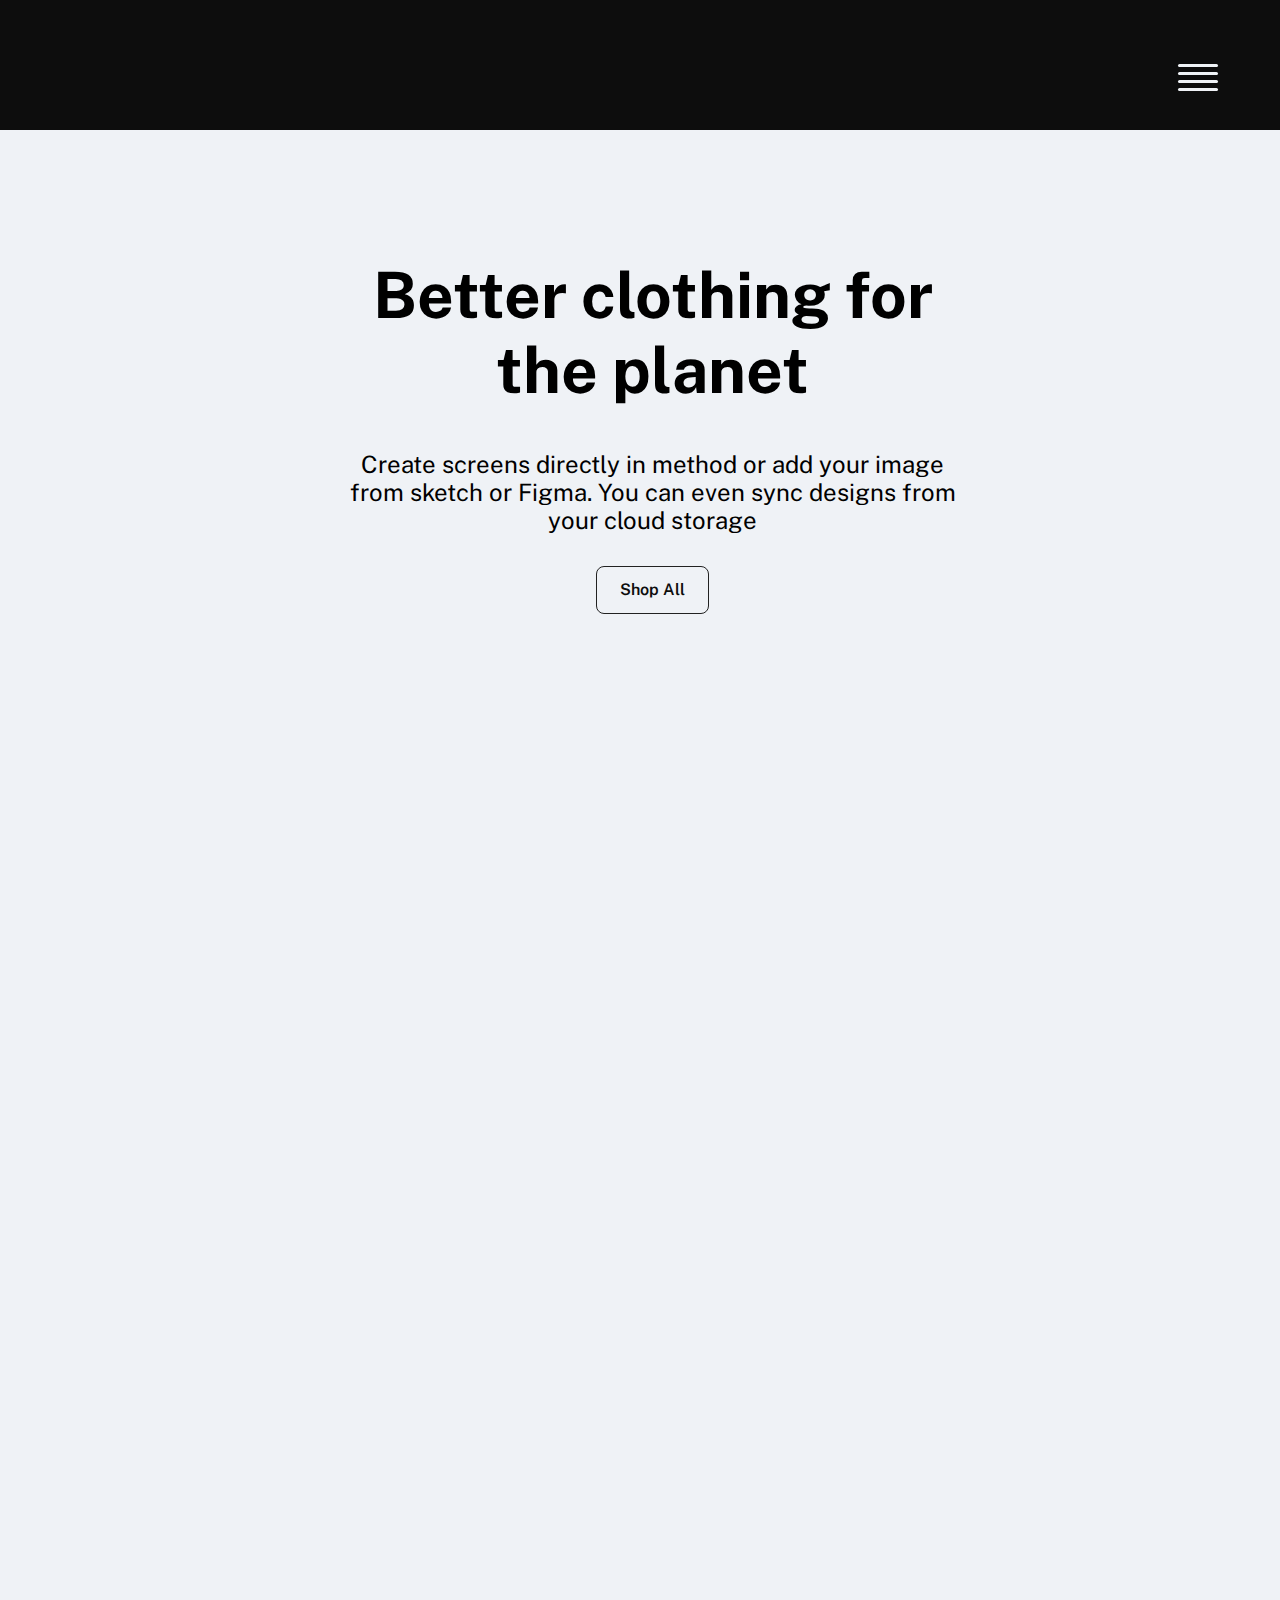
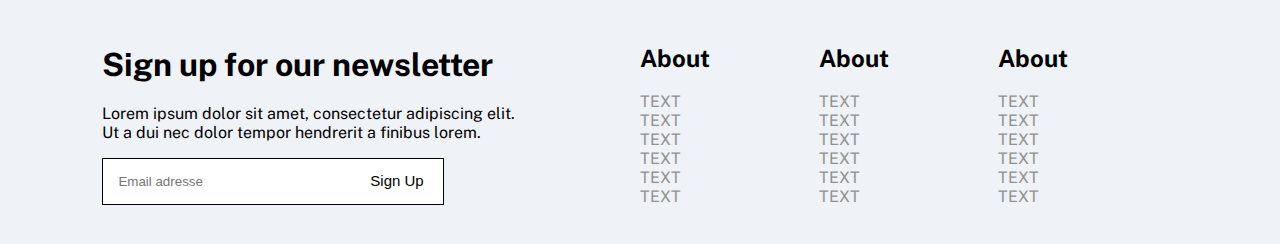
==== index.html @ ac18354f "Container 1 Fini -titre -texte -bouton Container 2 Fini -image" ====
<!DOCTYPE html>
<html lang="fr">
<head>
    <meta charset="UTF-8">
    <meta http-equiv="X-UA-Compatible" content="IE=edge">
    <meta name="viewport" content="width=device-width, initial-scale=1.0">
    <link rel="stylesheet" href="styles/header.css">
    <link rel="stylesheet" href="styles/footer.css">
    <link rel="stylesheet" href="styles/index.css">
    <title>Useless Marketplace</title>
</head>
<body>
<!-- Nav-Bar -->
<div class="navbar">
    <a href="javascript:void(0);" onclick="burgerMenu()">
        <div class="burger">
            <div class="lines">
                <div class="line"></div>
                <div class="line"></div>
                <div class="line"></div>
                <div class="line"></div>
            </div>
        </div>
    </a>
    <div id="nav">
        <div class="links">
            <a href="index.html"><h1>Useless Marketplace</h1></a>
            <a href="pages/catalogue.html"><p>Shop</p></a>
            <a href="#"><p>Stories</p></a>
            <a href="#"><p>About</p></a>
        </div>
        <div class="search">
            <a href="#">
                <svg xmlns:dc="http://purl.org/dc/elements/1.1/" xmlns:cc="http://creativecommons.org/ns#" xmlns:rdf="http://www.w3.org/1999/02/22-rdf-syntax-ns#" xmlns:svg="http://www.w3.org/2000/svg" xmlns="http://www.w3.org/2000/svg" xmlns:sodipodi="http://sodipodi.sourceforge.net/DTD/sodipodi-0.dtd" xmlns:inkscape="http://www.inkscape.org/namespaces/inkscape" width="25" height="25" viewBox="0 0 500.00001 500.00001" id="svg4162" version="1.1" inkscape:version="0.92.3 (2405546, 2018-03-11)" sodipodi:docname="Search_Icon.svg">
                    <defs id="defs4164"/>
                    <sodipodi:namedview id="base" pagecolor="#ffffff" bordercolor="#666666" borderopacity="1.0" inkscape:pageopacity="0.0" inkscape:pageshadow="2" inkscape:zoom="0.954" inkscape:cx="250" inkscape:cy="250" inkscape:document-units="px" inkscape:current-layer="layer1" showgrid="false" units="px" inkscape:window-width="1366" inkscape:window-height="706" inkscape:window-x="-8" inkscape:window-y="-8" inkscape:window-maximized="1"/>
                    <metadata id="metadata4167">
                        <rdf:RDF>
                            <cc:Work rdf:about="">
                                <dc:format>image/svg+xml</dc:format>
                                <dc:type rdf:resource="http://purl.org/dc/dcmitype/StillImage"/>
                                <dc:title/>
                            </cc:Work>
                        </rdf:RDF>
                    </metadata>
                    <g inkscape:label="Layer 1" inkscape:groupmode="layer" id="layer1" transform="translate(0,-552.36216)">
                        <g id="g1400" transform="translate(-4.3609793,-7.6704785)">
                            <path inkscape:connector-curvature="0" id="path4714" d="M 232.83952,614.96702 A 154.04816,154.04794 0 0 0 78.79153,769.01382 154.04816,154.04794 0 0 0 232.83952,923.06184 154.04816,154.04794 0 0 0 386.88751,769.01382 154.04816,154.04794 0 0 0 232.83952,614.96702 Z m 0,26.77613 A 129.95832,127.2707 0 0 1 362.79832,769.01382 129.95832,127.2707 0 0 1 232.83952,896.28449 129.95832,127.2707 0 0 1 102.88194,769.01382 129.95832,127.2707 0 0 1 232.83952,641.74315 Z" style="opacity:1;fill:#EFF2F6;fill-opacity:1;stroke:none;stroke-opacity:1"/>
                            <rect ry="18.08342" rx="33.249443" transform="matrix(0.65316768,0.7572133,-0.60689051,0.79478545,0,0)" y="319.55432" x="794.8775" height="36.16684" width="173.02675" id="rect4721" style="opacity:1;fill:#EFF2F6;fill-opacity:1;stroke:none;stroke-opacity:1"/>
                        </g>
                    </g>
                </svg>
            </a>
            <input class="search-bar" type="text" placeholder="Search"></input>
        </div>
        <div class="account">
            <a href="#">
                <svg version="1.1" id="Capa_1" xmlns="http://www.w3.org/2000/svg" xmlns:xlink="http://www.w3.org/1999/xlink" style="fill:#ffffff" width="25" height="25" x="0px" y="0px" viewBox="0 0 483.1 483.1" xml:space="preserve">
                        <g>
                            <path style="fill:#ffffff" d="M434.55,418.7l-27.8-313.3c-0.5-6.2-5.7-10.9-12-10.9h-58.6c-0.1-52.1-42.5-94.5-94.6-94.5s-94.5,42.4-94.6,94.5h-58.6
                                c-6.2,0-11.4,4.7-12,10.9l-27.8,313.3c0,0.4,0,0.7,0,1.1c0,34.9,32.1,63.3,71.5,63.3h243c39.4,0,71.5-28.4,71.5-63.3
                                C434.55,419.4,434.55,419.1,434.55,418.7z M241.55,24c38.9,0,70.5,31.6,70.6,70.5h-141.2C171.05,55.6,202.65,24,241.55,24z
                                M363.05,459h-243c-26,0-47.2-17.3-47.5-38.8l26.8-301.7h47.6v42.1c0,6.6,5.4,12,12,12s12-5.4,12-12v-42.1h141.2v42.1
                                c0,6.6,5.4,12,12,12s12-5.4,12-12v-42.1h47.6l26.8,301.8C410.25,441.7,389.05,459,363.05,459z"/>
                        </g>
                    </svg>
            </a>
            <h2>2</h2>
            <a href="#"><h2>Login</h2></a>
        </div>
    </div>
    <hr class="underline">
</div>
<script>
    function burgerMenu() {
        var x = document.getElementById("nav");
        if (x.style.display === "flex") {
            x.style.display = "none";
        } else {
            x.style.display = "flex";
        }
    }
</script>
<!-- Fin NavBar -->














<div class="container1">
    <h1>Better clothing for the planet</h1>
    <p>Create screens directly in method or add your image from sketch or Figma. You can even sync designs from your cloud storage</p>
    <div class="text-center">
        <a type="submit" href="pages/catalogue.html">Shop All</a>
    </div>
</div>

<div class="container2">
</div>

<div class="container3">
</div>



<footer>

    <div class="contenu-footer">
        <div class="footer-left">
            <div class="news-letter">
                <h1>Sign up for our newsletter</h1>
                <p>Lorem ipsum dolor sit amet, consectetur adipiscing elit. Ut a dui nec dolor tempor hendrerit a finibus lorem.</p>
                <div class="news-submit">
                    <input class="champs-entrer" type="text" id="news" name="news" required minlength="4" maxlength="8" size="50" placeholder="Email adresse">
                    <input class="sub-button" type="submit" value="Sign Up">
                </div>
            </div>

        </div>
        <div class="footer-right">
            <div class="bloc footer-shop">
                <h2>About</h2>
                <a href="#">TEXT</a><br>
                <a href="#">TEXT</a><br>
                <a href="#">TEXT</a><br>
                <a href="#">TEXT</a><br>
                <a href="#">TEXT</a><br>
                <a href="#">TEXT</a><br>
            </div>
            <div class="bloc footer-help">
                <h2>About</h2>
                <a href="#">TEXT</a><br>
                <a href="#">TEXT</a><br>
                <a href="#">TEXT</a><br>
                <a href="#">TEXT</a><br>
                <a href="#">TEXT</a><br>
                <a href="#">TEXT</a><br>
            </div>
            <div class="bloc footer-about">
                <h2>About</h2>
                <a href="#">TEXT</a><br>
                <a href="#">TEXT</a><br>
                <a href="#">TEXT</a><br>
                <a href="#">TEXT</a><br>
                <a href="#">TEXT</a><br>
                <a href="#">TEXT</a><br>
            </div>
        </div>
    </div>
</footer>

</body>
</html>
---- styles/header.css ----
@import url('https://fonts.googleapis.com/css2?family=Public+Sans:wght@100;300;400;500;700;900&display=swap');

/* NavBar */

.navbar {
    display: flex;
    flex-flow: column wrap;
    background-color: var(--primary);
    font-family: "Public Sans";
    padding-bottom: 6%;
} 

a .burger {
    display: flex;
    flex-flow: column nowrap;
    align-items: flex-end;
    /* padding-bottom: 80%; */
    margin-top: 5%;
    margin-right: 5%;
    margin-bottom: 3%;
}

a .burger .lines {
    display: flex;
    flex-flow: column nowrap;
    justify-content: end;
    align-content: flex-end;
}

a .burger .lines .line {
    width: 40px;
    height: 3px;
    margin-bottom: 5px;
    background-color: var(--bg);
    border-radius: 15000px;
}

#nav {
    display: flex;
    flex-flow: column wrap;
    margin-left: 10%;
    margin-right: 10%;
    margin-top: -10%;
    align-items: center;
    justify-content: center;
    align-content: center;
    width: 80%;
    overflow: hidden;
    display: none;
    animation-name: fadeInOpacity;
	animation-iteration-count: 1;
	animation-timing-function: ease-in;
	animation-duration: .5s;
}

@keyframes fadeInOpacity {
    0% {
		opacity: 0;
	}
	100% {
		opacity: 1;
	}
}

.links {
    display: flex;
    flex-flow: column nowrap;
    flex-grow: 2;
    align-items: center;
    justify-content: center;
    align-content: center;
}

.links a {
    text-decoration: none;
    color: var(--bg);
    font-size: 36px;
    margin-left: 5%;
    margin-top: 20px;
    margin-bottom: 20px;
    text-align: center;
}

.links a h1 {
    font-size: 24px;
    font-weight: bold;
}

.links a p {
    font-size: 24px;
    font-weight: 300;
}

.search {
    display: flex;
    flex-flow: row nowrap;
    flex-grow: 2;
    align-items: center;
}

.search svg {
    color: var(--bg);
}

.search .search-bar {
    padding: 12px 20px;
    width: 70vw;
    background-color: var(--primary);
    color: var(--bg);
    border: none;
    font-size: large;
}

.search .search-bar:focus {
    border: none;
    outline: none;
}

.account {
    display: flex;
    flex-flow: row wrap;
    flex-grow: 1;
    justify-content: flex-end;
    align-items: center;
    align-content: flex-end;
    margin-bottom: 10%;
}

.account svg {
    color: var(--bg);
}

.account h2 {
    color: var(--bg);
    margin-left: 4px;
    font-size: 18px;
    font-weight: 400;
}

.account a {
    margin-left: 25px;
    text-decoration: none;
}

.underline {
    color: var(--bg); 
    background-color: var(--bg); 
    width: 100%;
    opacity: 0.0;
}

@media screen and (min-width: 1600px) {
    .navbar {
        padding-bottom: 0px;
    }
    .burger {
        display: none;
    }

    .burger .line {
        display: none;
    }

    .navbar {
        display: flex;
        flex-flow: row wrap;
        background-color: var(--primary);
    } 
    
    #nav {
        display: flex;
        flex-flow: row nowrap;
        padding: 0;
        margin: 0;
        margin-left: 10%;
        margin-right: 10%;
        align-items: center;
        width: 100%;
        opacity: 1;
        color: var(--bg);
    }
    
    .links {
        display: flex;
        flex-flow: row nowrap;
        flex-grow: 2;
        align-items: center;
        justify-content: center;
        align-content: center;
    }
    
    .links a {
        text-decoration: none;
        color: var(--bg);
        font-size: 36px;
        margin-left: 5%;
        margin-top: 20px;
        margin-bottom: 20px;
    }
    
    .links a h1 {
        font-size: 24px;
        font-weight: bold;
    }
    
    .links a p {
        font-size: 24px;
        font-weight: 300;
    }
    
    .search {
        display: flex;
        flex-flow: row nowrap;
        flex-grow: 2;
        align-items: center;
        margin-left: 50px;
    }
    
    .search svg {
        color: var(--bg);
    }
    
    .search .search-bar {
        padding: 12px 20px;
        width: 600px;
        background-color: var(--primary);
        color: var(--bg);
        border: none;
        font-size: large;
    }
    
    .search .search-bar:focus {
        border: none;
        outline: none;
    }
    
    .account {
        display: flex;
        flex-flow: row wrap;
        flex-grow: 1;
        justify-content: flex-end;
        align-items: center;
        align-content: flex-end;
        margin-bottom: 0;
    }
    
    .account svg {
        color: var(--bg);
    }
    
    .account h2 {
        color: var(--bg);
        margin-left: 4px;
        font-size: 18px;
        font-weight: 400;
    }
    
    .account a {
        margin-left: 25px;
        text-decoration: none;
    }
    
    .underline {
        color: var(--bg); 
        background-color: var(--bg); 
        width: 100%;
        opacity: 1.0;
    }
}

:root {
    --primary: #0D0D0D;
    --secondary: #979797;
    --bg: #EFF2F6;
    --text-primary: black;
    --text-secondary: #979797;
    --border: #1C275A;
}
---- styles/footer.css ----
@import url('https://fonts.googleapis.com/css2?family=Public+Sans:wght@500&display=swap');

.news-submit{
    border: 1px solid black;
    width: 75%;
    padding: 2%;
    background-color: white;
}

.sub-button{
    font-size: 15px;
    border: none;
    margin-left: 8%;
    background-color: white;
}

.sub-button:hover{
    cursor: pointer;
}

.champs-entrer{
    width: 65%;
    padding: 2%;
    border: none;
}

.contenu-footer{
    display: flex;
    flex-wrap: wrap;
    padding-left: 8%;
    padding-right: 8%;
    padding-top: 3%;
    padding-bottom: 3%;
    font-family: 'Public Sans', sans-serif;
}


.contenu-footer a{
    text-decoration: none;
    color: #909090;
}

.footer-right{
    display: flex;
    width: 100%;

}

.bloc{
    width: 100%;
}

.footer-left{
    width: 50%;
    justify-content: center;
}

.footer-right{
    width: 50%;
}

.news-letter{
    width: 80%;
}



@media all and (orientation : portrait){
    .contenu-footer{
        flex-direction: column;
    }

    .footer-right{
        width: 100%

    }
    .footer-left{
        width: 100%;
    }

    .news-letter{
        width: 100%;
    }
    .bloc{
        width: 100%;
    }

    .news-submit{
        border: 1px solid black;
        width: 90%;
        padding: 2%;
    }
    
    .sub-button{
        font-size: 15px;
        margin-left: 2%;
        border: none;
        background-color: white;
    }
    
    .champs-entrer{
        width: 70%;
        padding: 2%;
        border: none;
    }
}
---- styles/index.css ----
html, body {
    width: 100%;
    height: 100%;
    margin: 0;
    padding: 0;
    scroll-behavior: smooth;
    font-family: "Public Sans";
    background-color: #EFF2F6;
}

/* Container 1 ------------------------------------------------------ */
.container1{
    height: auto;
    width: 50%;
    margin: 5% 26%;
    padding-top: 20px;
    padding-bottom: 20px;

}

.container1 h1 {
    text-align: center;
    font-size: 400%;
}

.container1 p{
    text-align: center;
    font-size: 24px;
}



.text-center {
    margin-top: 5%;
    text-align: center;
}

.container1 a {
    font-size: 16px;
    line-height: 20px;
    font-weight: 600;
    border-radius: 8px;
    cursor: pointer;
    padding: 13px 23px;
    border: 1px solid #222222;
    display: inline-block;
    outline: none;
    text-decoration: none;
    color: #0D0D0D;

}
.container1 a:hover {
    border-color: #000000;
    background: #f7f7f7;
}

@media (max-width: 480px) {
    .container1{
        height: auto;
        width: 50%;
        margin: 5% 26%;
        padding-top: 2%;
        padding-bottom: 8%;

    }

    .container1 h1 {
        text-align: center;
        font-size: 300%;
    }

    .container1 p{
        text-align: center;
        font-size: 20px;
    }
}


/* Container 2 ------------------------------------------------------ */

.container2{

    height: 80%;
    /*background-color: #979797;*/
    background-image: url("https://wallpaperstock.net/wallpapers/thumbs1/54880hd.jpg");
    background-position: center;
    margin-left: 5%;
    margin-right: 5%;
}

@media (max-width: 480px) {
    .container2{

        height: 80%;
        /*background-color: #979797;*/
        background-image: url("https://wallpaperstock.net/wallpapers/thumbs1/54880hd.jpg");
        background-position: center;
        margin-left: 0%;
        margin-right: 0%;

    }
}

/* Container 3 ------------------------------------------------------ */

.container3{
    height: auto;
    width: 50%;
    margin: 5% auto;
    padding-top: 20px;
    padding-bottom: 20px;

}

/* Navbar ------------------------------------------------------ */

@media screen and (min-width: 1600px) {
    :root {
        --primary: #EFF2F6;
        --secondary: #979797;
        --bg: #0D0D0D;
        --text-primary: black;
        --text-secondary: #979797;
        --border: #1C275A;
    }
}
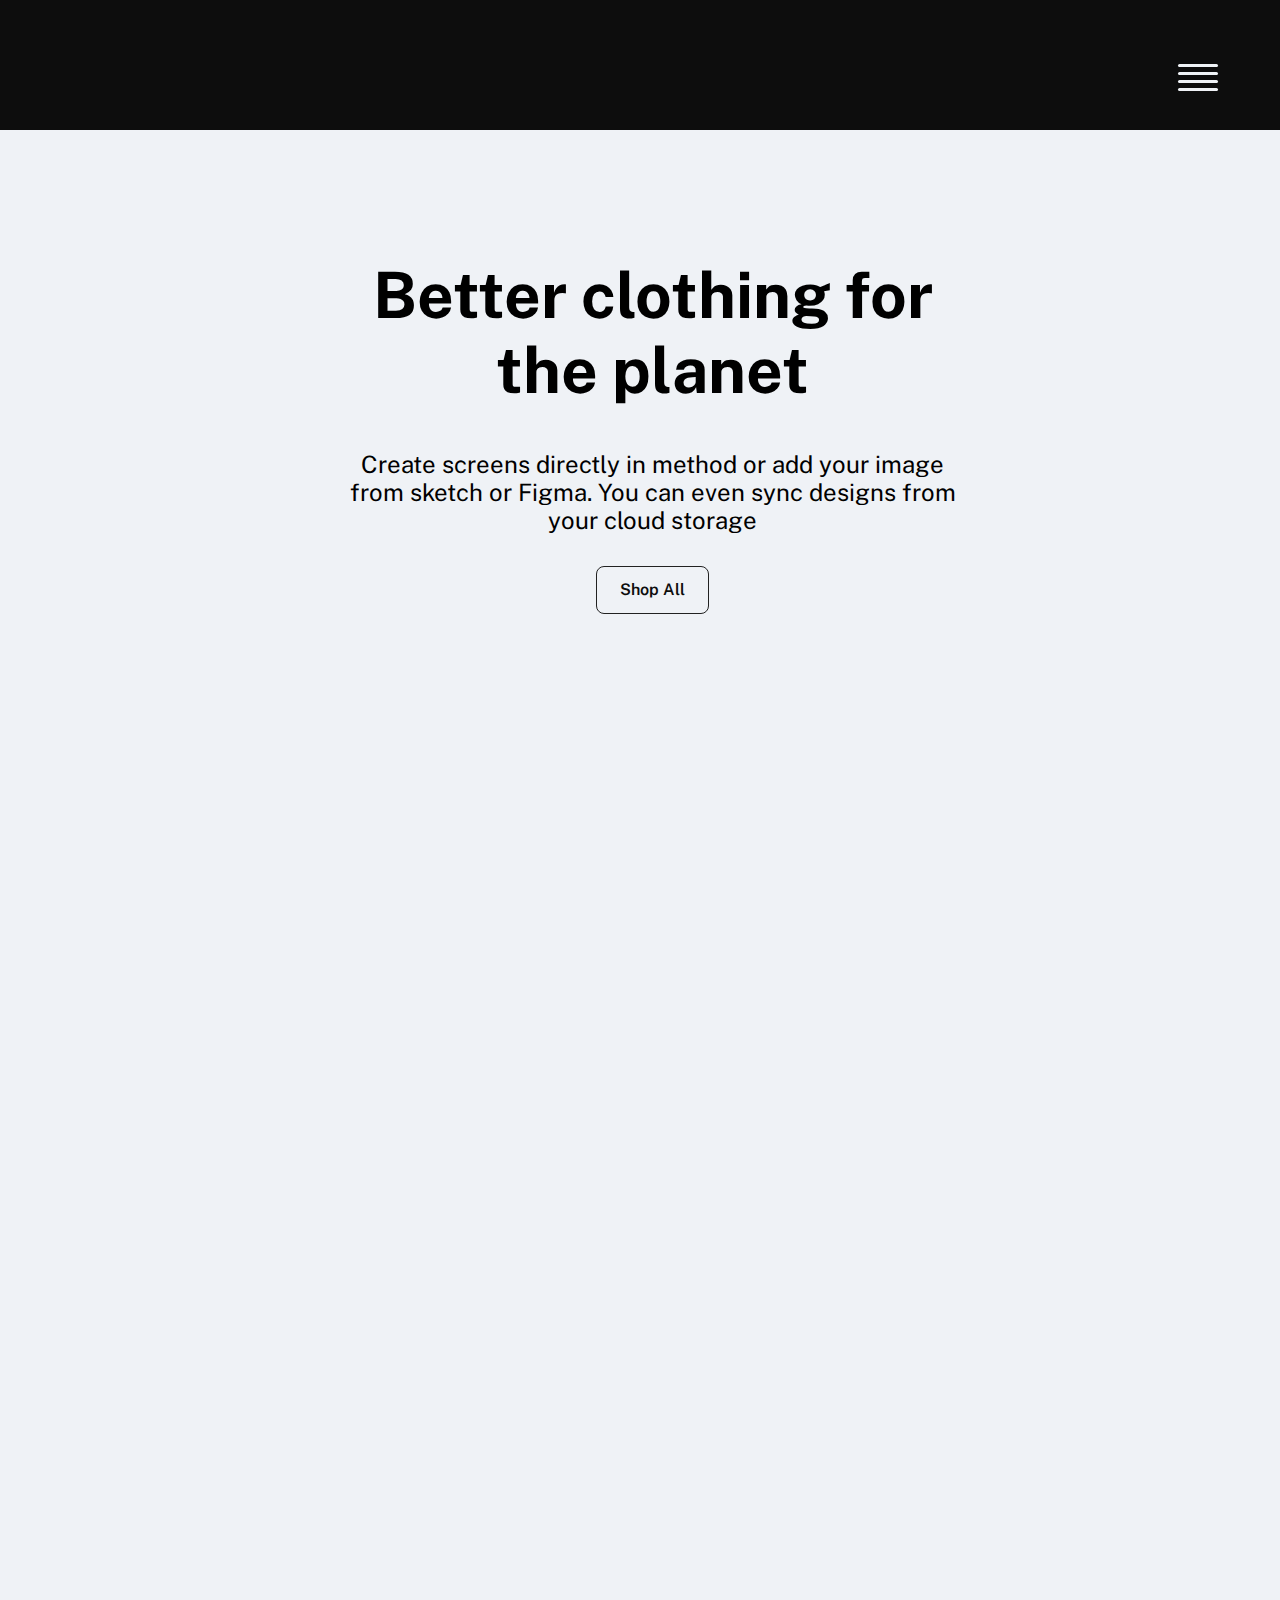
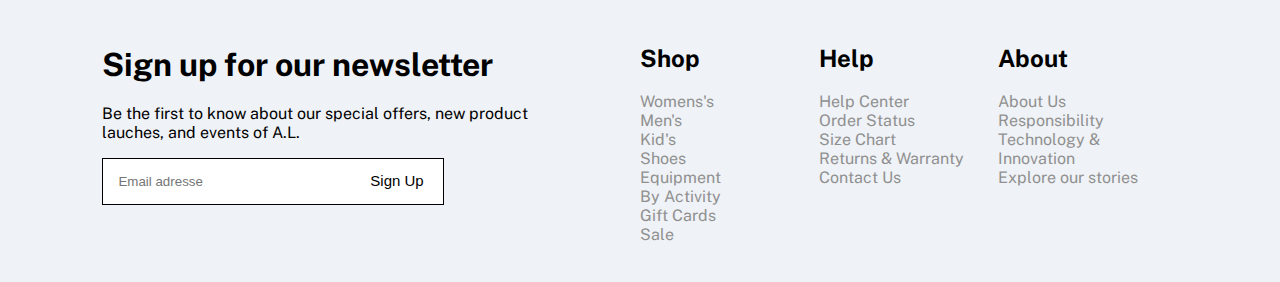
==== commit 74cba2d3: "Footer" ====
--- a/index.html
+++ b/index.html
@@ -118,7 +118,7 @@
         <div class="footer-left">
             <div class="news-letter">
                 <h1>Sign up for our newsletter</h1>
-                <p>Lorem ipsum dolor sit amet, consectetur adipiscing elit. Ut a dui nec dolor tempor hendrerit a finibus lorem.</p>
+                <p>Be the first to know about our special offers, new product lauches, and events of A.L.</p>
                 <div class="news-submit">
                     <input class="champs-entrer" type="text" id="news" name="news" required minlength="4" maxlength="8" size="50" placeholder="Email adresse">
                     <input class="sub-button" type="submit" value="Sign Up">
@@ -128,31 +128,30 @@
         </div>
         <div class="footer-right">
             <div class="bloc footer-shop">
-                <h2>About</h2>
-                <a href="#">TEXT</a><br>
-                <a href="#">TEXT</a><br>
-                <a href="#">TEXT</a><br>
-                <a href="#">TEXT</a><br>
-                <a href="#">TEXT</a><br>
-                <a href="#">TEXT</a><br>
+                <h2>Shop</h2>
+                <a href="#">Womens's</a><br>
+                <a href="#">Men's</a><br>
+                <a href="#">Kid's</a><br>
+                <a href="#">Shoes</a><br>
+                <a href="#">Equipment</a><br>
+                <a href="#">By Activity</a><br>
+                <a href="#">Gift Cards</a><br>
+                <a href="#">Sale</a><br>
             </div>
             <div class="bloc footer-help">
-                <h2>About</h2>
-                <a href="#">TEXT</a><br>
-                <a href="#">TEXT</a><br>
-                <a href="#">TEXT</a><br>
-                <a href="#">TEXT</a><br>
-                <a href="#">TEXT</a><br>
-                <a href="#">TEXT</a><br>
+                <h2>Help</h2>
+                <a href="#">Help Center</a><br>
+                <a href="#">Order Status</a><br>
+                <a href="#">Size Chart</a><br>
+                <a href="#">Returns & Warranty</a><br>
+                <a href="#">Contact Us</a><br>
             </div>
             <div class="bloc footer-about">
                 <h2>About</h2>
-                <a href="#">TEXT</a><br>
-                <a href="#">TEXT</a><br>
-                <a href="#">TEXT</a><br>
-                <a href="#">TEXT</a><br>
-                <a href="#">TEXT</a><br>
-                <a href="#">TEXT</a><br>
+                <a href="#">About Us</a><br>
+                <a href="#">Responsibility</a><br>
+                <a href="#">Technology & Innovation</a><br>
+                <a href="#">Explore our stories</a><br>
             </div>
         </div>
     </div>
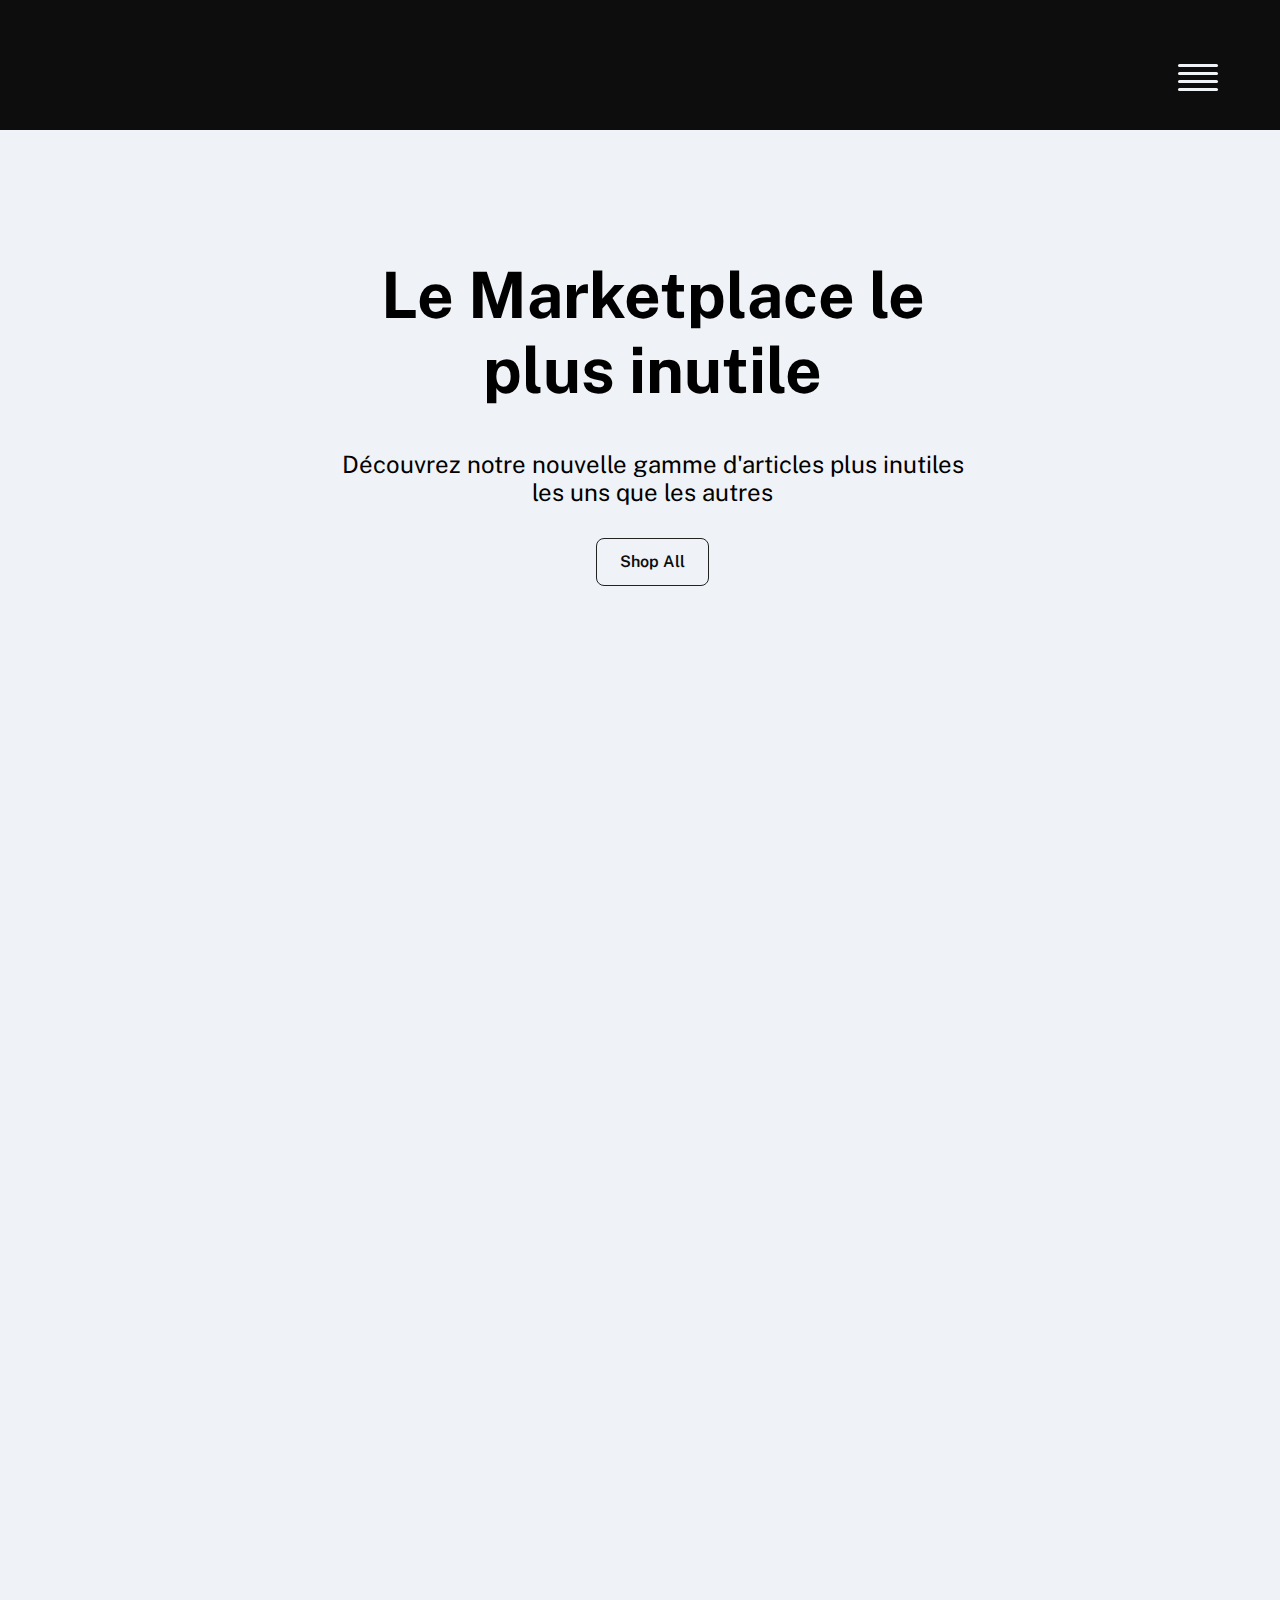
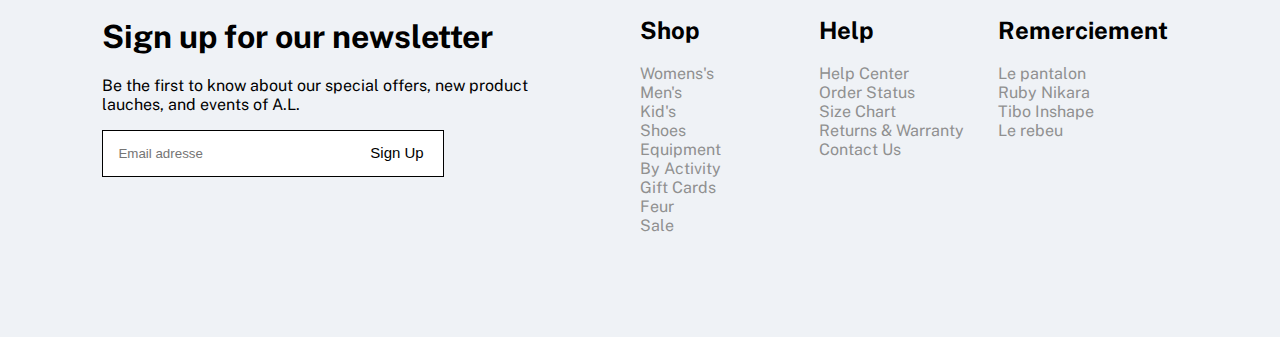
==== commit e61c121d: "Contenu de la page" ====
--- a/index.html
+++ b/index.html
@@ -97,8 +97,8 @@
 
 
 <div class="container1">
-    <h1>Better clothing for the planet</h1>
-    <p>Create screens directly in method or add your image from sketch or Figma. You can even sync designs from your cloud storage</p>
+    <h1>Le Marketplace le plus inutile</h1>
+    <p>Découvrez notre nouvelle gamme d'articles plus inutiles les uns que les autres</p>
     <div class="text-center">
         <a type="submit" href="pages/catalogue.html">Shop All</a>
     </div>
@@ -136,6 +136,7 @@
                 <a href="#">Equipment</a><br>
                 <a href="#">By Activity</a><br>
                 <a href="#">Gift Cards</a><br>
+                <a href="#">Feur</a><br>
                 <a href="#">Sale</a><br>
             </div>
             <div class="bloc footer-help">
@@ -144,14 +145,14 @@
                 <a href="#">Order Status</a><br>
                 <a href="#">Size Chart</a><br>
                 <a href="#">Returns & Warranty</a><br>
-                <a href="#">Contact Us</a><br>
+                <a href="#">Contact Us </a><br>
             </div>
             <div class="bloc footer-about">
-                <h2>About</h2>
-                <a href="#">About Us</a><br>
-                <a href="#">Responsibility</a><br>
-                <a href="#">Technology & Innovation</a><br>
-                <a href="#">Explore our stories</a><br>
+                <h2>Remerciement</h2>
+                <a href="#">Le pantalon</a><br>
+                <a href="#">Ruby Nikara</a><br>
+                <a href="#">Tibo Inshape</a><br>
+                <a href="#">Le rebeu</a><br>
             </div>
         </div>
     </div>
--- a/styles/footer.css
+++ b/styles/footer.css
@@ -30,7 +30,7 @@
     padding-left: 8%;
     padding-right: 8%;
     padding-top: 3%;
-    padding-bottom: 3%;
+    padding-bottom: 8%;
     font-family: 'Public Sans', sans-serif;
 }
 
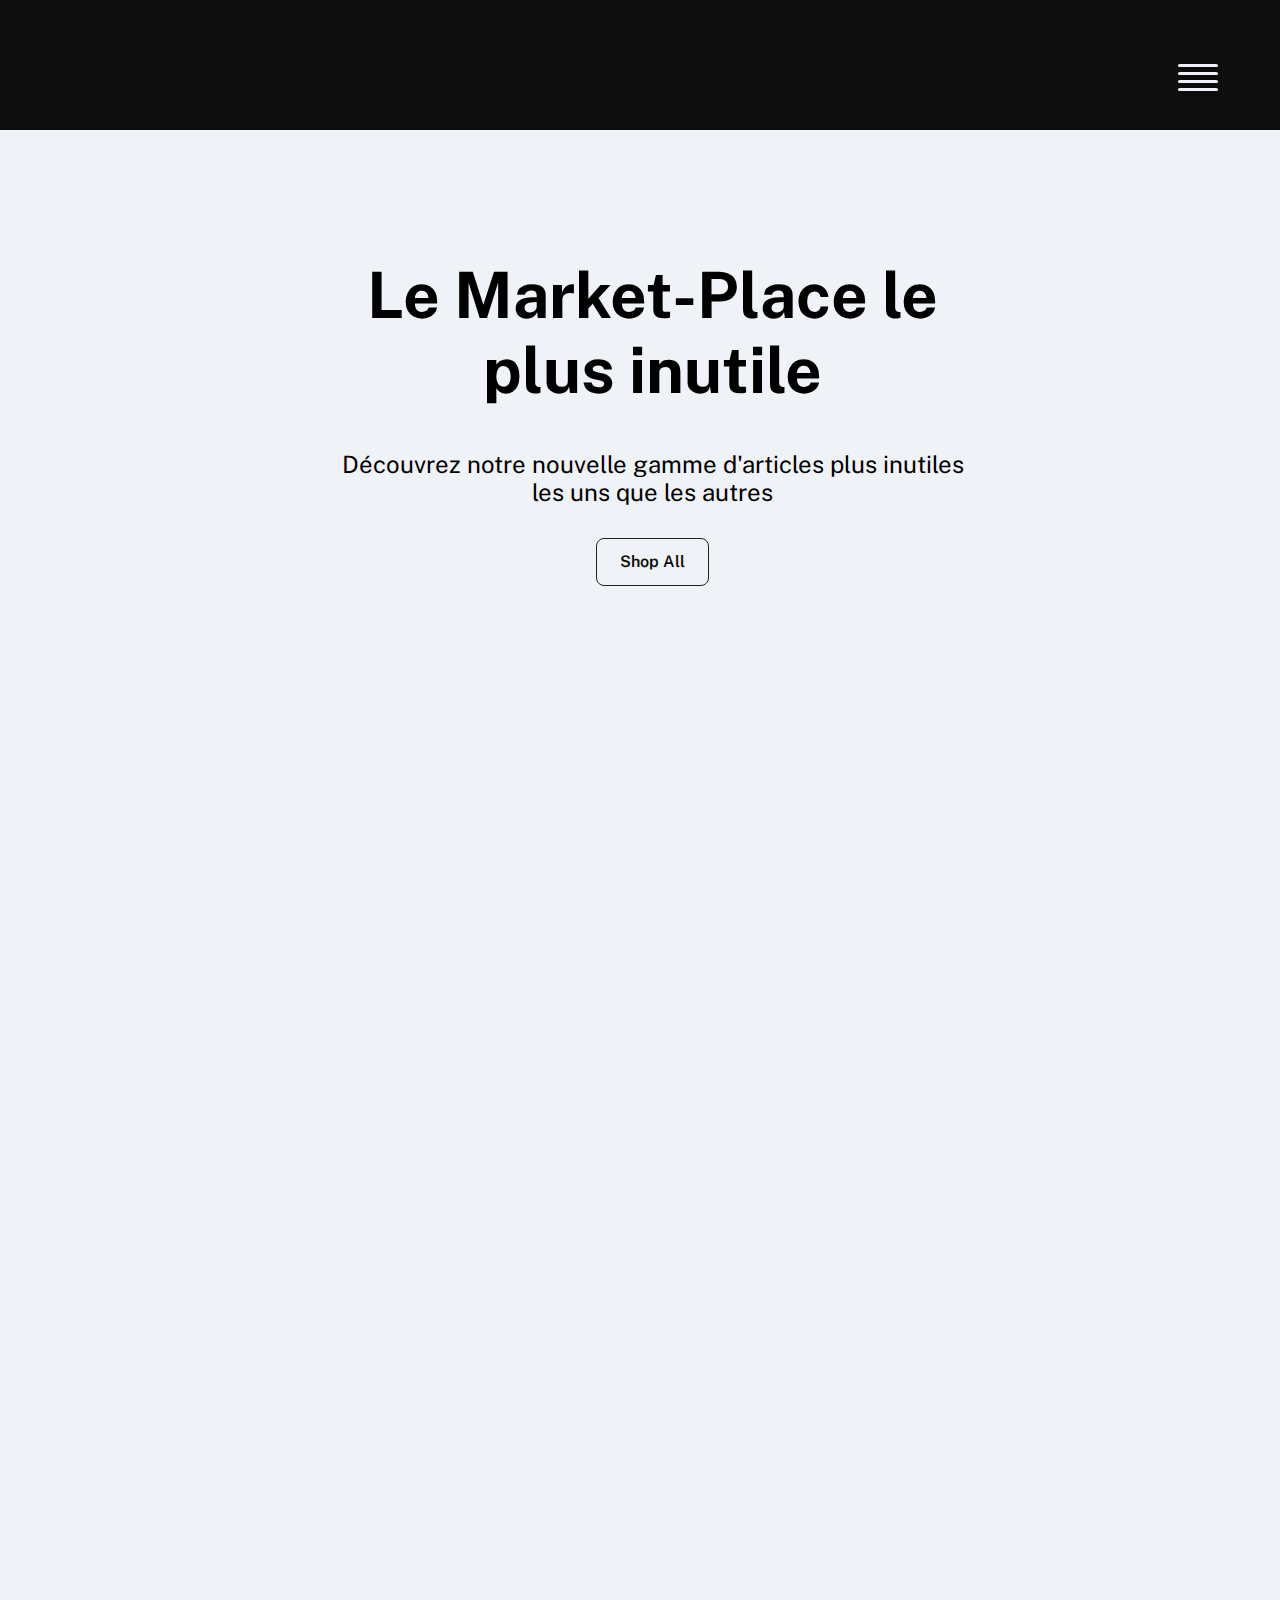
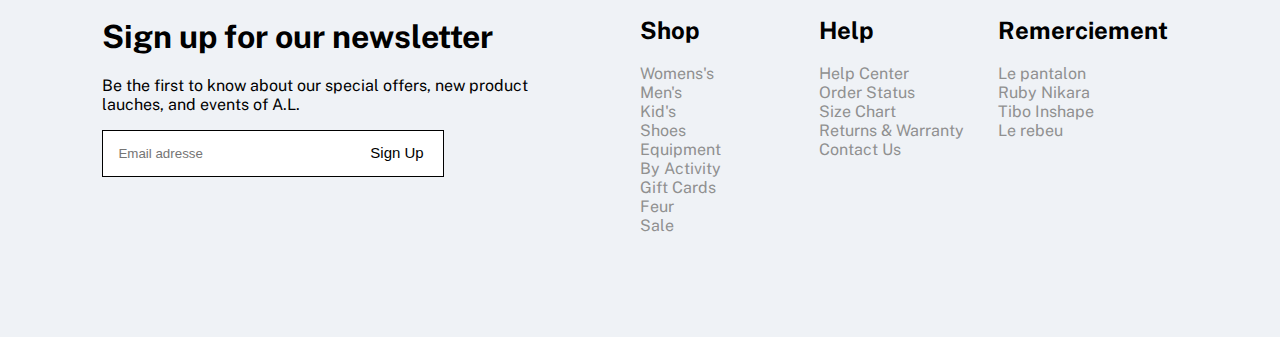
==== commit b851e21b: "Correction Mini Bug Titre" ====
--- a/index.html
+++ b/index.html
@@ -97,7 +97,7 @@
 
 
 <div class="container1">
-    <h1>Le Marketplace le plus inutile</h1>
+    <h1>Le Market-Place le plus inutile</h1>
     <p>Découvrez notre nouvelle gamme d'articles plus inutiles les uns que les autres</p>
     <div class="text-center">
         <a type="submit" href="pages/catalogue.html">Shop All</a>
@@ -136,7 +136,7 @@
                 <a href="#">Equipment</a><br>
                 <a href="#">By Activity</a><br>
                 <a href="#">Gift Cards</a><br>
-                <a href="#">Feur</a><br>
+                <a href="#">Feur </a><br>
                 <a href="#">Sale</a><br>
             </div>
             <div class="bloc footer-help">
@@ -152,7 +152,7 @@
                 <a href="#">Le pantalon</a><br>
                 <a href="#">Ruby Nikara</a><br>
                 <a href="#">Tibo Inshape</a><br>
-                <a href="#">Le rebeu</a><br>
+                <a href="#">Le rebeu </a><br>
             </div>
         </div>
     </div>
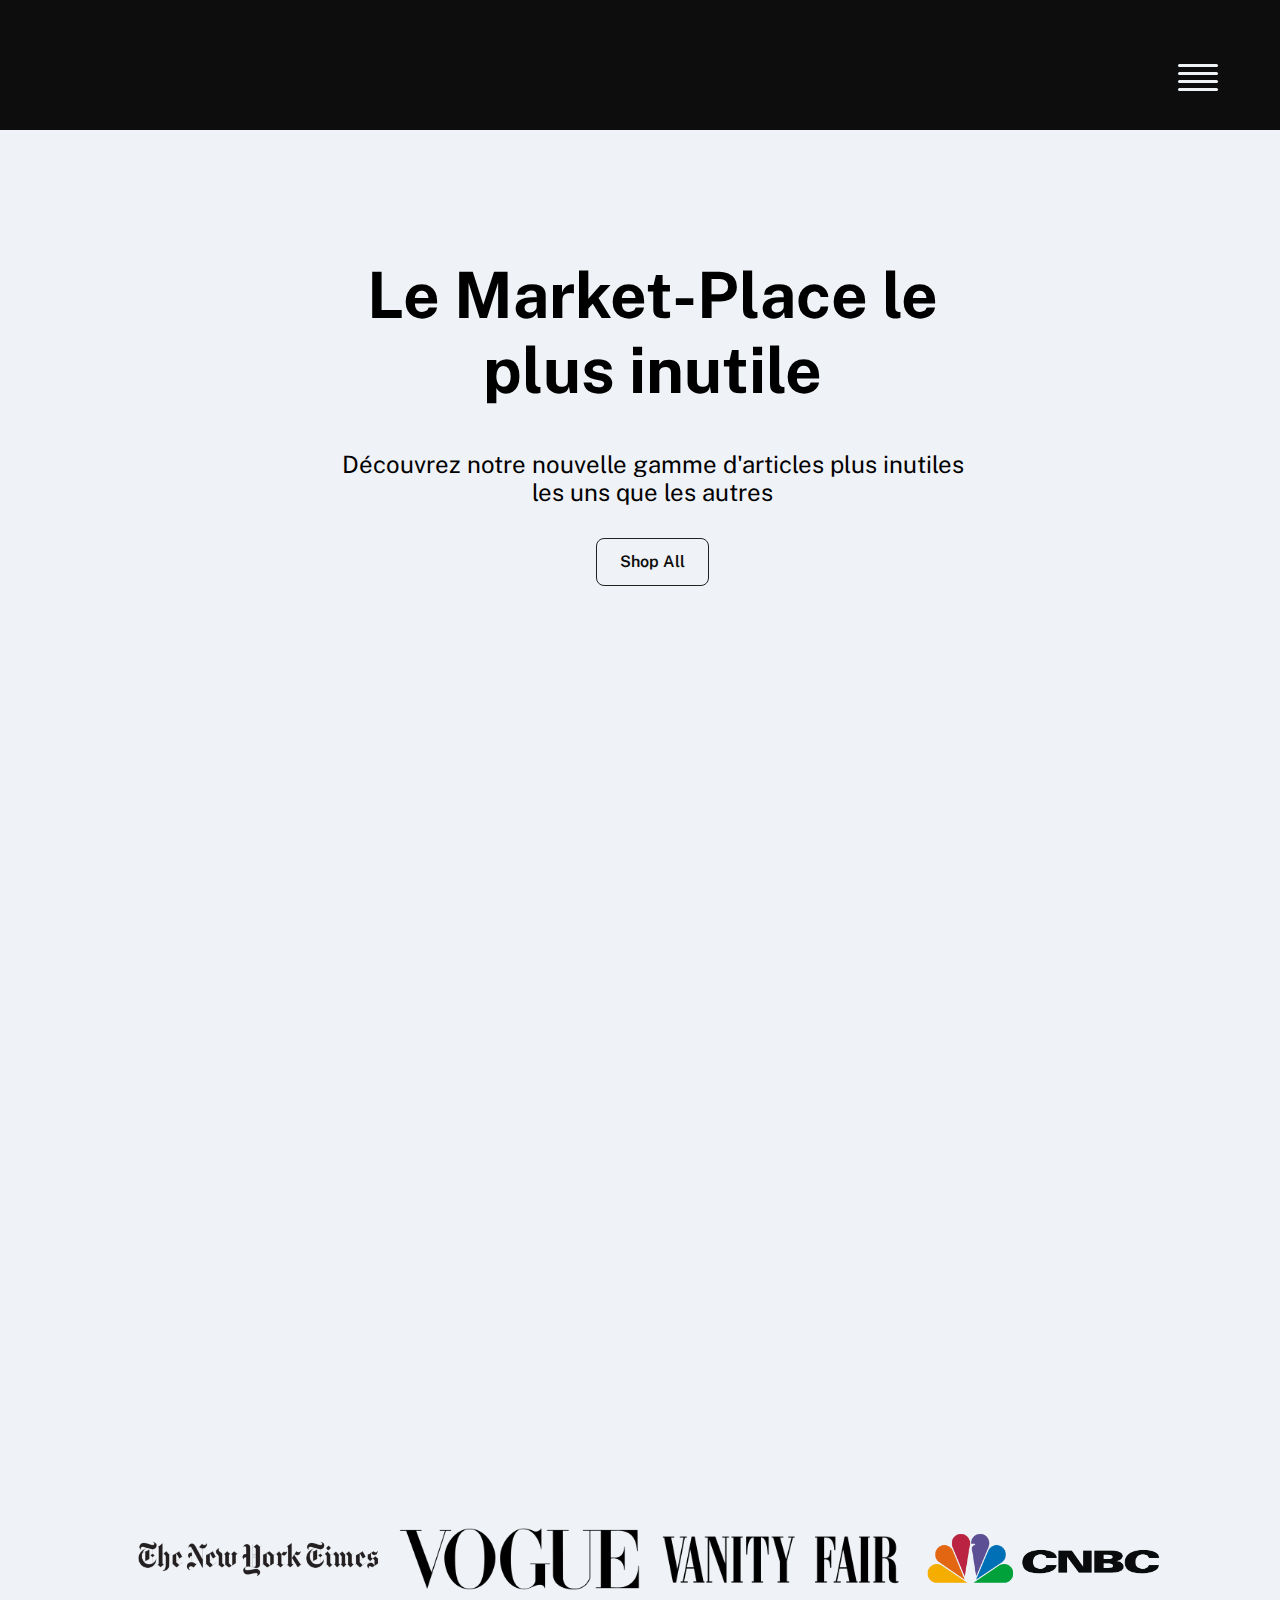
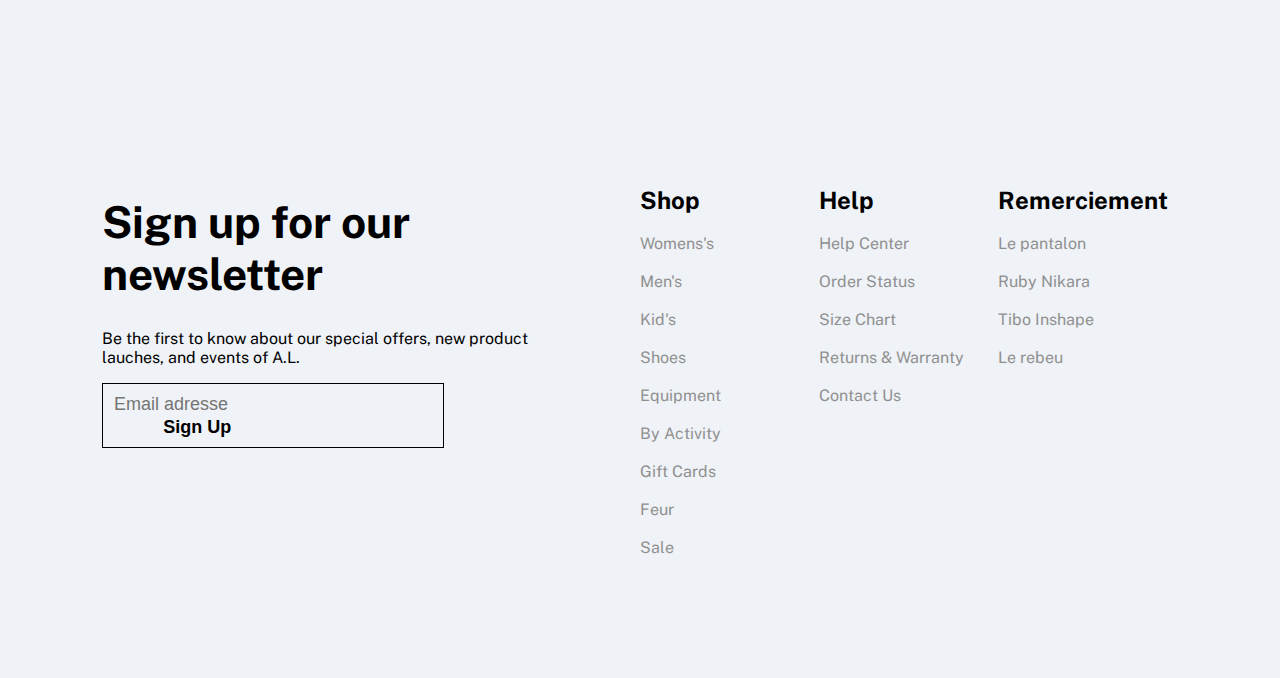
==== commit d719ae77: "Version Finale Responsive -titre -texte -bouton -image -logos -footer" ====
--- a/index.html
+++ b/index.html
@@ -83,21 +83,9 @@
 </script>
 <!-- Fin NavBar -->
 
-
-
-
-
-
-
-
-
-
-
-
-
-
+<!-- Page -->
 <div class="container1">
-    <h1>Le Market-Place le plus inutile</h1>
+    <h1>Le Market-Place le plus inutile </h1>
     <p>Découvrez notre nouvelle gamme d'articles plus inutiles les uns que les autres</p>
     <div class="text-center">
         <a type="submit" href="pages/catalogue.html">Shop All</a>
@@ -108,12 +96,17 @@
 </div>
 
 <div class="container3">
+    <div class="image">
+        <img src="assets/nyt.png" alt="logo-the-new-york-times">
+        <img src="assets/vogue.png" alt="logo-vogue">
+        <img src="assets/vf.png" alt="logo-vanity-fair">
+        <img src="assets/cnbc.png" alt="logo-cnbc">
+    </div>
 </div>
+<!-- Fin de page -->
 
-
-
+<!-- Footer -->
 <footer>
-
     <div class="contenu-footer">
         <div class="footer-left">
             <div class="news-letter">
@@ -157,6 +150,7 @@
         </div>
     </div>
 </footer>
+<!-- Fin footer-->
 
 </body>
 </html>--- a/styles/header.css
+++ b/styles/header.css
@@ -1,4 +1,8 @@
 @import url('https://fonts.googleapis.com/css2?family=Public+Sans:wght@100;300;400;500;700;900&display=swap');
+
+body {
+    font-family: "Public Sans", sans-serif;
+}
 
 /* NavBar */
 
--- a/styles/footer.css
+++ b/styles/footer.css
@@ -1,17 +1,16 @@
-@import url('https://fonts.googleapis.com/css2?family=Public+Sans:wght@500&display=swap');
-
 .news-submit{
     border: 1px solid black;
     width: 75%;
     padding: 2%;
-    background-color: white;
+    background-color: #EFF2F6;
 }
 
 .sub-button{
-    font-size: 15px;
+    font-size: 18px;
     border: none;
-    margin-left: 8%;
-    background-color: white;
+    margin-left: 14%;
+    background-color: #EFF2F6;
+    font-weight: 600;
 }
 
 .sub-button:hover{
@@ -20,8 +19,9 @@
 
 .champs-entrer{
     width: 65%;
-    padding: 2%;
     border: none;
+    background-color: #EFF2F6;
+    font-size: 18px;
 }
 
 .contenu-footer{
@@ -31,7 +31,6 @@
     padding-right: 8%;
     padding-top: 3%;
     padding-bottom: 8%;
-    font-family: 'Public Sans', sans-serif;
 }
 
 
@@ -48,6 +47,8 @@
 
 .bloc{
     width: 100%;
+    display: flex;
+    flex-flow: column nowrap;
 }
 
 .footer-left{
@@ -63,7 +64,14 @@
     width: 80%;
 }
 
+.news-letter h1 {
+    font-size: 44px;
+}
 
+.liens {
+    font-size: 20px;
+    margin-bottom: 20px;
+}
 
 @media all and (orientation : portrait){
     .contenu-footer{
@@ -95,7 +103,7 @@
         font-size: 15px;
         margin-left: 2%;
         border: none;
-        background-color: white;
+        background-color: #EFF2F6;
     }
     
     .champs-entrer{
@@ -103,4 +111,5 @@
         padding: 2%;
         border: none;
     }
-}+}
+
--- a/styles/index.css
+++ b/styles/index.css
@@ -6,6 +6,19 @@
     scroll-behavior: smooth;
     font-family: "Public Sans";
     background-color: #EFF2F6;
+}
+
+/* Navbar index.html ------------------------------------------------------ */
+
+@media screen and (min-width: 1600px) {
+    :root {
+        --primary: #EFF2F6;
+        --secondary: #979797;
+        --bg: #0D0D0D;
+        --text-primary: black;
+        --text-secondary: #979797;
+        --border: #1C275A;
+    }
 }
 
 /* Container 1 ------------------------------------------------------ */
@@ -105,22 +118,39 @@
 
 .container3{
     height: auto;
-    width: 50%;
+    width: 80%;
     margin: 5% auto;
     padding-top: 20px;
     padding-bottom: 20px;
 
 }
 
-/* Navbar ------------------------------------------------------ */
+.image {
+    max-width: 1600px;
+    display: grid;
+    margin: 0 auto;
+    grid-template-columns: repeat(4, 1fr);
+    grid-gap: 20px;
 
-@media screen and (min-width: 1600px) {
-    :root {
-        --primary: #EFF2F6;
-        --secondary: #979797;
-        --bg: #0D0D0D;
-        --text-primary: black;
-        --text-secondary: #979797;
-        --border: #1C275A;
+}
+
+.image img {
+    width: 100%;
+    height: 150px;
+    position: relative;
+    padding: 10px;
+    object-fit: contain;
+}
+
+@media only screen and (max-width: 800px) {
+    .image {
+        grid-template-columns: repeat(2, 1fr);
+    }
+}
+
+
+@media only screen and (max-width: 480px) {
+    .image {
+        grid-template-columns: repeat(1, 1fr);
     }
 }